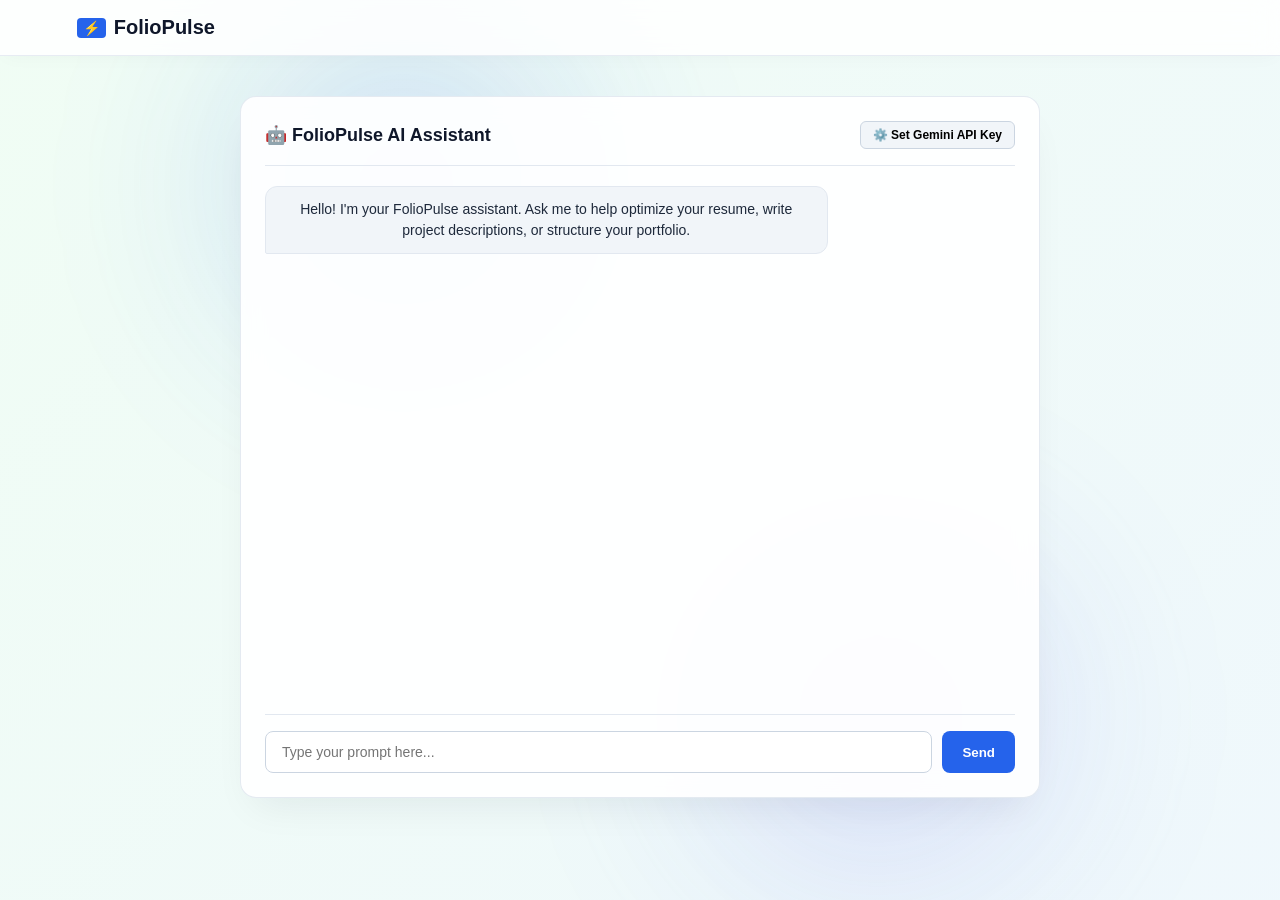
==== chat.html @ 1e8d48c7 "Add chat interface for AI assistant" ====
<!DOCTYPE html>
<html lang="en">
<head>
    <meta charset="UTF-8">
    <meta name="viewport" content="width=device-width, initial-scale=1.0">
    <title>AI Chat Assistant - FolioPulse</title>
    <link rel="stylesheet" href="style.css">
    <style>
        .chat-wrapper {
            background: rgba(255, 255, 255, 0.92);
            border: 1px solid rgba(226, 232, 240, 0.9);
            border-radius: 16px;
            padding: 24px;
            max-width: 800px;
            height: 78vh;
            margin: 0 auto;
            display: flex;
            flex-direction: column;
            backdrop-filter: blur(12px);
            box-shadow: 0 20px 40px -15px rgba(15, 23, 42, 0.08);
        }

        .chat-header {
            display: flex;
            align-items: center;
            justify-content: space-between;
            padding-bottom: 16px;
            border-bottom: 1px solid #e2e8f0;
        }

        .chat-header h2 {
            font-size: 18px;
            color: #0f172a;
            display: flex;
            align-items: center;
            gap: 8px;
        }

        .api-key-btn {
            font-size: 12px;
            padding: 6px 12px;
            background: #f1f5f9;
            border: 1px solid #cbd5e1;
            border-radius: 6px;
            cursor: pointer;
            font-weight: 600;
        }

        .chat-messages {
            flex: 1;
            overflow-y: auto;
            padding: 20px 0;
            display: flex;
            flex-direction: column;
            gap: 14px;
        }

        .message {
            max-width: 75%;
            padding: 12px 16px;
            border-radius: 12px;
            font-size: 14px;
            line-height: 1.5;
            word-wrap: break-word;
            white-space: pre-wrap;
        }

        .message.user {
            align-self: flex-end;
            background-color: #2563eb;
            color: #ffffff;
            border-bottom-right-radius: 2px;
        }

        .message.assistant {
            align-self: flex-start;
            background-color: #f1f5f9;
            color: #1e293b;
            border-bottom-left-radius: 2px;
            border: 1px solid #e2e8f0;
        }

        .chat-input-area {
            display: flex;
            gap: 10px;
            padding-top: 16px;
            border-top: 1px solid #e2e8f0;
        }

        .chat-input-area input {
            flex: 1;
            padding: 12px 16px;
            border: 1px solid #cbd5e1;
            border-radius: 8px;
            font-size: 14px;
            outline: none;
        }

        .chat-input-area input:focus {
            border-color: #2563eb;
        }

        .chat-input-area button {
            padding: 12px 20px;
            background: #2563eb;
            color: white;
            border: none;
            border-radius: 8px;
            font-weight: 600;
            cursor: pointer;
        }

        .chat-input-area button:disabled {
            background: #94a3b8;
            cursor: not-allowed;
        }
    </style>
</head>
<body>

    <div class="overlay"></div>

    <header class="navbar">
        <a href="index.html" class="logo">
            <span class="logo-badge">⚡</span> FolioPulse
        </a>

        <div class="nav-right">
            <div class="dropdown" id="user-dropdown">
                <button class="dropdown-btn" type="button" onclick="toggleDropdown(event)">
                    <div class="avatar" id="nav-user-avatar">AM</div>
                    <span id="nav-user-name">Profile</span>
                    <span class="chevron">▼</span>
                </button>
                <div class="dropdown-menu">
                    <a href="profile.html" class="dropdown-item">👤 Profile Settings</a>
                    <a href="portfolio.html" class="dropdown-item">📁 My Portfolios</a>
                    <a href="chat.html" class="dropdown-item">🤖 AI Chat Box</a>
                    <div class="dropdown-divider"></div>
                    <a href="index.html" class="dropdown-item logout-link" onclick="handleLogout(event)">🚪 Sign Out</a>
                </div>
            </div>
        </div>
    </header>

    <main class="container">
        <div class="chat-wrapper">
            <div class="chat-header">
                <h2>🤖 FolioPulse AI Assistant</h2>
                <button class="api-key-btn" onclick="promptApiKey()">⚙️ Set Gemini API Key</button>
            </div>

            <div class="chat-messages" id="chat-messages">
                <div class="message assistant">Hello! I'm your FolioPulse assistant. Ask me to help optimize your resume, write project descriptions, or structure your portfolio.</div>
            </div>

            <form class="chat-input-area" onsubmit="sendMessage(event)">
                <input type="text" id="user-input" placeholder="Type your prompt here..." autocomplete="off">
                <button type="submit" id="send-btn">Send</button>
            </form>
        </div>
    </main>

    <script>
        const chatMessages = document.getElementById("chat-messages");
        const userInput = document.getElementById("user-input");
        const sendBtn = document.getElementById("send-btn");

        // Sync dropdown & navbar on page load
        window.addEventListener("DOMContentLoaded", () => {
            syncNavbarProfile();
            if (!localStorage.getItem("geminiApiKey")) {
                setTimeout(promptApiKey, 500);
            }
        });

        function toggleDropdown(event) {
            event.stopPropagation();
            document.getElementById("user-dropdown").classList.toggle("open");
        }

        document.addEventListener('click', (e) => {
            const dropdown = document.getElementById("user-dropdown");
            if (dropdown && !dropdown.contains(e.target)) {
                dropdown.classList.remove("open");
            }
        });

        function syncNavbarProfile() {
            const savedProfile = JSON.parse(localStorage.getItem("userProfile"));
            const navAvatar = document.getElementById("nav-user-avatar");
            const navName = document.getElementById("nav-user-name");

            if (savedProfile) {
                if (navName && savedProfile.firstName) navName.textContent = savedProfile.firstName;
                if (navAvatar) {
                    if (savedProfile.avatar) {
                        navAvatar.style.backgroundImage = `url('${savedProfile.avatar}')`;
                        navAvatar.style.backgroundSize = "cover";
                        navAvatar.textContent = "";
                    } else {
                        const initials = ((savedProfile.firstName?.[0] || '') + (savedProfile.lastName?.[0] || '')).toUpperCase() || '👤';
                        navAvatar.textContent = initials;
                    }
                }
            }
        }

        function promptApiKey() {
            const currentKey = localStorage.getItem("geminiApiKey") || "";
            const key = prompt("Enter your Google Gemini API Key:", currentKey);
            if (key !== null && key.trim() !== "") {
                localStorage.setItem("geminiApiKey", key.trim());
                alert("Gemini API key saved to localStorage!");
            }
        }

        function appendMessage(text, role) {
            const msg = document.createElement("div");
            msg.className = `message ${role}`;
            msg.textContent = text;
            chatMessages.appendChild(msg);
            chatMessages.scrollTop = chatMessages.scrollHeight;
            return msg;
        }

        // Handle sending messages & calling Gemini API
        async function sendMessage(event) {
            event.preventDefault();
            const text = userInput.value.trim();
            const apiKey = localStorage.getItem("geminiApiKey");

            if (!text) return;

            if (!apiKey) {
                alert("Please add your Gemini API Key first.");
                promptApiKey();
                return;
            }

            appendMessage(text, "user");
            userInput.value = "";
            sendBtn.disabled = true;

            const loadingMsg = appendMessage("Thinking...", "assistant");

            try {
                // Include user profile context if available
                const savedProfile = localStorage.getItem("userProfile") || "{}";
                const systemPrompt = `You are an AI assistant for the FolioPulse portfolio builder. The current user profile data is: ${savedProfile}. Help the user refine their resume, skills, and portfolio copy concisely.`;

                const response = await fetch(`https://generativelanguage.googleapis.com/v1beta/models/gemini-2.5-flash:generateContent?key=${apiKey}`, {
                    method: "POST",
                    headers: { "Content-Type": "application/json" },
                    body: JSON.stringify({
                        contents: [
                            { role: "user", parts: [{ text: `${systemPrompt}\n\nUser: ${text}` }] }
                        ]
                    })
                });

                const data = await response.json();

                if (data.candidates && data.candidates[0].content.parts[0].text) {
                    loadingMsg.textContent = data.candidates[0].content.parts[0].text;
                } else if (data.error) {
                    loadingMsg.textContent = `API Error: ${data.error.message}`;
                } else {
                    loadingMsg.textContent = "Unable to process the response. Please check your API key.";
                }
            } catch (err) {
                loadingMsg.textContent = "Network error: Unable to reach Gemini API.";
            } finally {
                sendBtn.disabled = false;
                chatMessages.scrollTop = chatMessages.scrollHeight;
            }
        }

        function handleLogout(event) {
            event.preventDefault();
            localStorage.removeItem("userProfile");
            window.location.href = "index.html";
        }
    </script>
</body>
</html>
---- style.css ----
* {
    margin: 0;
    padding: 0;
    box-sizing: border-box;
}

body {
    min-height: 100vh;
    font-family: 'Segoe UI', -apple-system, BlinkMacSystemFont, Roboto, Helvetica, Arial, sans-serif;
    color: #0f172a;
    display: flex;
    flex-direction: column;
    position: relative;
    overflow-x: hidden;
    background: linear-gradient(135deg, #f0fdf4, #eff6ff, #f8fafc, #e0e7ff);
    background-size: 400% 400%;
    animation: gradientShift 14s ease infinite;
}

/* Graphic Motion Background */
.overlay {
    position: fixed;
    top: 0;
    left: 0;
    width: 100%;
    height: 100%;
    pointer-events: none;
    z-index: 0;
    overflow: hidden;
}

.overlay::before,
.overlay::after {
    content: '';
    position: absolute;
    width: 550px;
    height: 550px;
    border-radius: 50%;
    filter: blur(80px);
    opacity: 0.6;
    animation: orbFloat 18s ease-in-out infinite alternate;
}

.overlay::before {
    background: radial-gradient(circle, rgba(37, 99, 235, 0.35) 0%, rgba(147, 197, 253, 0) 70%);
    top: -10%;
    left: 10%;
}

.overlay::after {
    background: radial-gradient(circle, rgba(99, 102, 241, 0.35) 0%, rgba(196, 181, 253, 0) 70%);
    bottom: -10%;
    right: 10%;
    animation-duration: 22s;
    animation-direction: alternate-reverse;
}

@keyframes gradientShift {
    0% { background-position: 0% 50%; }
    50% { background-position: 100% 50%; }
    100% { background-position: 0% 50%; }
}

@keyframes orbFloat {
    0% { transform: translate(0px, 0px) scale(1); }
    50% { transform: translate(80px, 60px) scale(1.15); }
    100% { transform: translate(-60px, 100px) scale(0.9); }
}

/* Navbar */
.navbar {
    position: relative;
    z-index: 50;
    display: flex;
    justify-content: space-between;
    align-items: center;
    padding: 16px 6%;
    background: rgba(255, 255, 255, 0.85);
    border-bottom: 1px solid rgba(226, 232, 240, 0.8);
    backdrop-filter: blur(12px);
    -webkit-backdrop-filter: blur(12px);
    box-shadow: 0 4px 20px -5px rgba(0, 0, 0, 0.04);
}

.logo {
    font-size: 20px;
    font-weight: 700;
    cursor: pointer;
    color: #0f172a;
    text-decoration: none;
    display: flex;
    align-items: center;
    gap: 8px;
}

.logo-badge {
    background: #2563eb;
    color: #ffffff;
    padding: 2px 6px;
    border-radius: 4px;
    font-size: 14px;
}

.nav-right {
    display: flex;
    align-items: center;
    gap: 12px;
}

.nav-guest {
    display: flex;
    align-items: center;
    gap: 8px;
}

.nav-link-btn {
    background: transparent;
    border: none;
    color: #475569;
    font-weight: 600;
    font-size: 14px;
    padding: 8px 14px;
    border-radius: 6px;
    cursor: pointer;
    transition: color 0.15s ease;
}

.nav-link-btn:hover {
    color: #0f172a;
}

.nav-cta-btn {
    background: #2563eb;
    color: #ffffff;
    border: none;
    font-weight: 600;
    font-size: 14px;
    padding: 8px 16px;
    border-radius: 6px;
    cursor: pointer;
    transition: background 0.15s ease;
}

.nav-cta-btn:hover {
    background: #1d4ed8;
}

/* User Dropdown */
.dropdown {
    position: relative;
    display: none;
}

.dropdown-btn {
    display: flex;
    align-items: center;
    gap: 8px;
    background: rgba(255, 255, 255, 0.9);
    border: 1px solid #cbd5e1;
    padding: 8px 14px;
    border-radius: 8px;
    font-size: 14px;
    font-weight: 600;
    color: #1e293b;
    cursor: pointer;
    transition: all 0.2s ease;
}

.dropdown-btn:hover { background: #f8fafc; border-color: #94a3b8; }

.dropdown-btn .avatar {
    width: 24px;
    height: 24px;
    border-radius: 50%;
    background: #e0e7ff;
    color: #4338ca;
    display: flex;
    align-items: center;
    justify-content: center;
    font-size: 12px;
}

.dropdown-btn .chevron {
    font-size: 10px;
    color: #64748b;
    transition: transform 0.2s ease;
}

.dropdown.open .chevron { transform: rotate(180deg); }

.dropdown-menu {
    position: absolute;
    right: 0;
    top: calc(100% + 8px);
    width: 220px;
    background: #ffffff;
    border: 1px solid #e2e8f0;
    border-radius: 10px;
    box-shadow: 0 10px 25px -5px rgba(0, 0, 0, 0.1);
    display: none;
    flex-direction: column;
    padding: 6px;
    z-index: 100;
}

.dropdown.open .dropdown-menu { display: flex; }

.dropdown-item {
    display: flex;
    align-items: center;
    gap: 10px;
    padding: 10px 12px;
    color: #334155;
    text-decoration: none;
    font-size: 14px;
    font-weight: 500;
    border-radius: 6px;
    transition: background 0.15s ease;
}

.dropdown-item:hover { background: #f1f5f9; color: #0f172a; }
.logout-link { color: #ef4444; }
.dropdown-divider { height: 1px; background: #f1f5f9; margin: 4px 0; }

/* Main Content Structure */
.container {
    position: relative;
    z-index: 1;
    text-align: center;
    width: 92%;
    max-width: 960px;
    margin: 0 auto;
    padding: 40px 0 60px;
}

/* Landing Section */
#landing-view {
    display: block;
}

.hero-badge {
    display: inline-flex;
    align-items: center;
    gap: 6px;
    background: rgba(238, 242, 255, 0.95);
    border: 1px solid #c7d2fe;
    color: #4338ca;
    padding: 6px 14px;
    border-radius: 999px;
    font-size: 13px;
    font-weight: 600;
    margin-bottom: 20px;
}

.hero-title {
    font-size: clamp(30px, 4.5vw, 44px);
    font-weight: 800;
    line-height: 1.2;
    margin-bottom: 16px;
    color: #0f172a;
    letter-spacing: -0.025em;
}

.hero-title span {
    color: #2563eb;
}

.hero-subtitle {
    font-size: clamp(15px, 2vw, 17px);
    color: #475569;
    line-height: 1.6;
    max-width: 650px;
    margin: 0 auto 28px;
}

.hero-cta-group {
    display: flex;
    justify-content: center;
    align-items: center;
    gap: 12px;
    flex-wrap: wrap;
    margin-bottom: 40px;
}

/* Standard Button Styles */
.btn-primary {
    background-color: #2563eb;
    color: #ffffff;
    padding: 12px 24px;
    border-radius: 8px;
    border: none;
    font-size: 15px;
    font-weight: 600;
    cursor: pointer;
    text-decoration: none;
    transition: background 0.2s ease, transform 0.15s ease;
    box-shadow: 0 4px 12px rgba(37, 99, 235, 0.25);
}

.btn-primary:hover {
    background-color: #1d4ed8;
    transform: translateY(-1px);
}

.btn-secondary {
    background-color: #ffffff;
    color: #1e293b;
    border: 1px solid #cbd5e1;
    padding: 12px 22px;
    border-radius: 8px;
    font-size: 15px;
    font-weight: 600;
    cursor: pointer;
    text-decoration: none;
    transition: background 0.2s ease;
}

.btn-secondary:hover {
    background-color: #f8fafc;
    border-color: #94a3b8;
}

.btn-outline {
    background: transparent;
    color: #475569;
    border: 1px solid transparent;
    padding: 12px 18px;
    border-radius: 8px;
    font-size: 15px;
    font-weight: 600;
    cursor: pointer;
    transition: all 0.2s ease;
}

.btn-outline:hover {
    color: #0f172a;
    background: rgba(255, 255, 255, 0.6);
}

/* Terminal / Showcase Card */
.showcase-card {
    background: #0f172a;
    border: 1px solid #1e293b;
    border-radius: 12px;
    overflow: hidden;
    text-align: left;
    max-width: 680px;
    margin: 0 auto 48px;
    box-shadow: 0 20px 40px -10px rgba(15, 23, 42, 0.25);
}

.showcase-header {
    background: #1e293b;
    padding: 10px 16px;
    display: flex;
    align-items: center;
    gap: 12px;
}

.window-dots {
    display: flex;
    gap: 6px;
}

.dot {
    width: 10px;
    height: 10px;
    border-radius: 50%;
}

.dot.red { background: #ef4444; }
.dot.yellow { background: #f59e0b; }
.dot.green { background: #10b981; }

.showcase-title {
    font-size: 12px;
    color: #94a3b8;
    font-family: monospace;
}

.showcase-body {
    padding: 20px 24px;
    font-family: ui-monospace, SFMono-Regular, Menlo, Monaco, Consolas, monospace;
    font-size: 13px;
    line-height: 1.8;
}

.code-line { margin-bottom: 4px; }
.code-comment { color: #64748b; }
.code-keyword { color: #f43f5e; font-weight: 600; }
.code-func { color: #60a5fa; }
.code-str { color: #34d399; }
.code-tag {
    display: inline-block;
    background: rgba(16, 185, 129, 0.15);
    color: #34d399;
    padding: 0 6px;
    border-radius: 4px;
    font-size: 11px;
}

/* Features Grid */
.features-grid {
    display: grid;
    grid-template-columns: repeat(auto-fit, minmax(210px, 1fr));
    gap: 16px;
    text-align: left;
}

.feature-card {
    background: rgba(255, 255, 255, 0.85);
    border: 1px solid rgba(226, 232, 240, 0.9);
    border-radius: 12px;
    padding: 20px;
    box-shadow: 0 4px 10px rgba(0, 0, 0, 0.03);
    backdrop-filter: blur(8px);
    transition: transform 0.2s ease, border-color 0.2s ease;
}

.feature-card:hover {
    transform: translateY(-2px);
    border-color: #2563eb;
}

.feature-icon {
    font-size: 22px;
    display: inline-block;
    margin-bottom: 10px;
}

.feature-card h3 {
    font-size: 15px;
    font-weight: 700;
    color: #0f172a;
    margin-bottom: 6px;
}

.feature-card p {
    font-size: 13px;
    color: #64748b;
    line-height: 1.5;
}

/* Auth Modal Form Box */
.form-box {
    display: none;
    width: 100%;
    max-width: 380px;
    margin: 30px auto;
    padding: 30px;
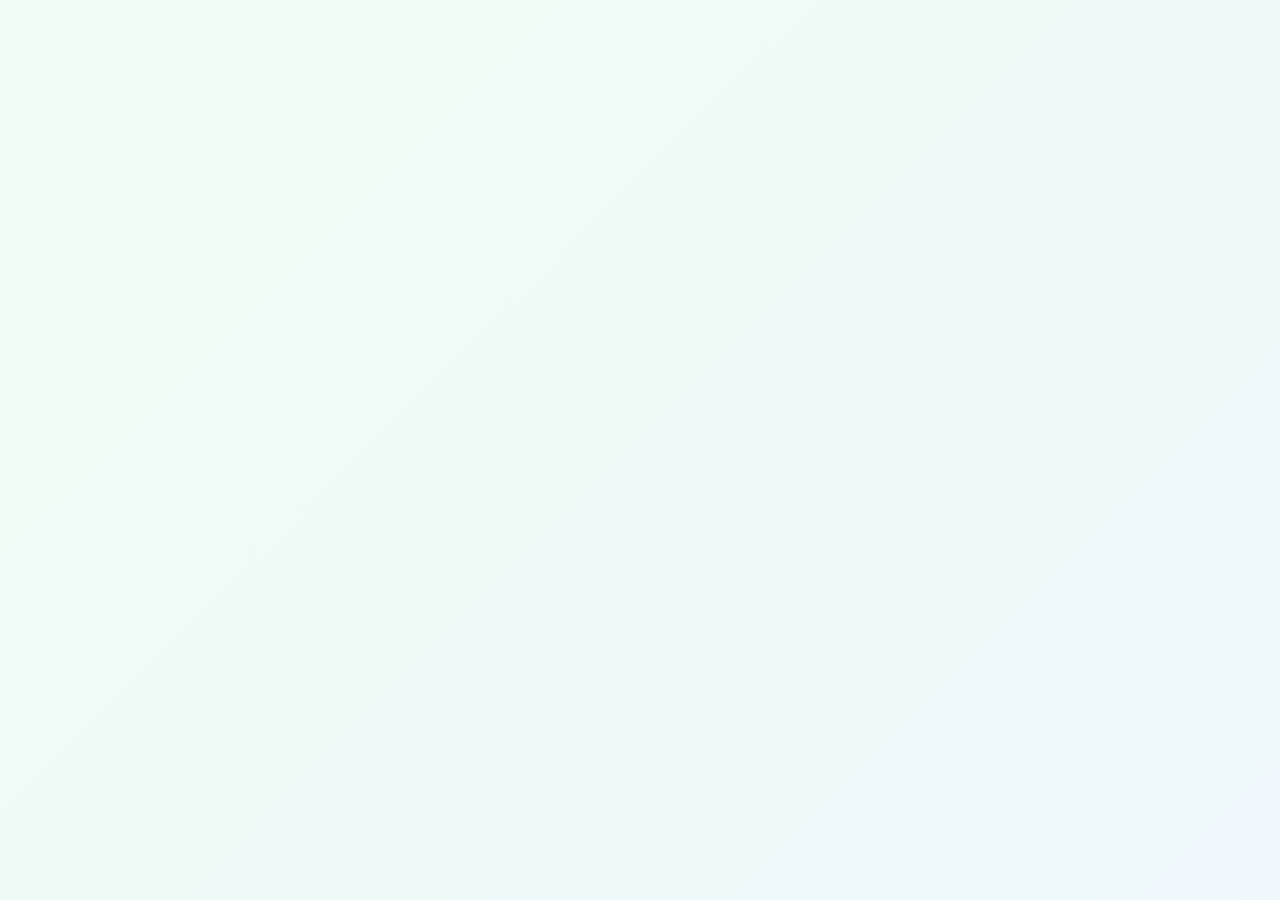
==== commit dea7c73a: "Refactor chat.html by removing unused styles and elements Removed unnecessary styles and HTML elemen" ====
--- a/chat.html
+++ b/chat.html
@@ -22,265 +22,4 @@
 
         .chat-header {
             display: flex;
-            align-items: center;
-            justify-content: space-between;
-            padding-bottom: 16px;
-            border-bottom: 1px solid #e2e8f0;
-        }
-
-        .chat-header h2 {
-            font-size: 18px;
-            color: #0f172a;
-            display: flex;
-            align-items: center;
-            gap: 8px;
-        }
-
-        .api-key-btn {
-            font-size: 12px;
-            padding: 6px 12px;
-            background: #f1f5f9;
-            border: 1px solid #cbd5e1;
-            border-radius: 6px;
-            cursor: pointer;
-            font-weight: 600;
-        }
-
-        .chat-messages {
-            flex: 1;
-            overflow-y: auto;
-            padding: 20px 0;
-            display: flex;
-            flex-direction: column;
-            gap: 14px;
-        }
-
-        .message {
-            max-width: 75%;
-            padding: 12px 16px;
-            border-radius: 12px;
-            font-size: 14px;
-            line-height: 1.5;
-            word-wrap: break-word;
-            white-space: pre-wrap;
-        }
-
-        .message.user {
-            align-self: flex-end;
-            background-color: #2563eb;
-            color: #ffffff;
-            border-bottom-right-radius: 2px;
-        }
-
-        .message.assistant {
-            align-self: flex-start;
-            background-color: #f1f5f9;
-            color: #1e293b;
-            border-bottom-left-radius: 2px;
-            border: 1px solid #e2e8f0;
-        }
-
-        .chat-input-area {
-            display: flex;
-            gap: 10px;
-            padding-top: 16px;
-            border-top: 1px solid #e2e8f0;
-        }
-
-        .chat-input-area input {
-            flex: 1;
-            padding: 12px 16px;
-            border: 1px solid #cbd5e1;
-            border-radius: 8px;
-            font-size: 14px;
-            outline: none;
-        }
-
-        .chat-input-area input:focus {
-            border-color: #2563eb;
-        }
-
-        .chat-input-area button {
-            padding: 12px 20px;
-            background: #2563eb;
-            color: white;
-            border: none;
-            border-radius: 8px;
-            font-weight: 600;
-            cursor: pointer;
-        }
-
-        .chat-input-area button:disabled {
-            background: #94a3b8;
-            cursor: not-allowed;
-        }
-    </style>
-</head>
-<body>
-
-    <div class="overlay"></div>
-
-    <header class="navbar">
-        <a href="index.html" class="logo">
-            <span class="logo-badge">⚡</span> FolioPulse
-        </a>
-
-        <div class="nav-right">
-            <div class="dropdown" id="user-dropdown">
-                <button class="dropdown-btn" type="button" onclick="toggleDropdown(event)">
-                    <div class="avatar" id="nav-user-avatar">AM</div>
-                    <span id="nav-user-name">Profile</span>
-                    <span class="chevron">▼</span>
-                </button>
-                <div class="dropdown-menu">
-                    <a href="profile.html" class="dropdown-item">👤 Profile Settings</a>
-                    <a href="portfolio.html" class="dropdown-item">📁 My Portfolios</a>
-                    <a href="chat.html" class="dropdown-item">🤖 AI Chat Box</a>
-                    <div class="dropdown-divider"></div>
-                    <a href="index.html" class="dropdown-item logout-link" onclick="handleLogout(event)">🚪 Sign Out</a>
-                </div>
-            </div>
-        </div>
-    </header>
-
-    <main class="container">
-        <div class="chat-wrapper">
-            <div class="chat-header">
-                <h2>🤖 FolioPulse AI Assistant</h2>
-                <button class="api-key-btn" onclick="promptApiKey()">⚙️ Set Gemini API Key</button>
-            </div>
-
-            <div class="chat-messages" id="chat-messages">
-                <div class="message assistant">Hello! I'm your FolioPulse assistant. Ask me to help optimize your resume, write project descriptions, or structure your portfolio.</div>
-            </div>
-
-            <form class="chat-input-area" onsubmit="sendMessage(event)">
-                <input type="text" id="user-input" placeholder="Type your prompt here..." autocomplete="off">
-                <button type="submit" id="send-btn">Send</button>
-            </form>
-        </div>
-    </main>
-
-    <script>
-        const chatMessages = document.getElementById("chat-messages");
-        const userInput = document.getElementById("user-input");
-        const sendBtn = document.getElementById("send-btn");
-
-        // Sync dropdown & navbar on page load
-        window.addEventListener("DOMContentLoaded", () => {
-            syncNavbarProfile();
-            if (!localStorage.getItem("geminiApiKey")) {
-                setTimeout(promptApiKey, 500);
-            }
-        });
-
-        function toggleDropdown(event) {
-            event.stopPropagation();
-            document.getElementById("user-dropdown").classList.toggle("open");
-        }
-
-        document.addEventListener('click', (e) => {
-            const dropdown = document.getElementById("user-dropdown");
-            if (dropdown && !dropdown.contains(e.target)) {
-                dropdown.classList.remove("open");
-            }
-        });
-
-        function syncNavbarProfile() {
-            const savedProfile = JSON.parse(localStorage.getItem("userProfile"));
-            const navAvatar = document.getElementById("nav-user-avatar");
-            const navName = document.getElementById("nav-user-name");
-
-            if (savedProfile) {
-                if (navName && savedProfile.firstName) navName.textContent = savedProfile.firstName;
-                if (navAvatar) {
-                    if (savedProfile.avatar) {
-                        navAvatar.style.backgroundImage = `url('${savedProfile.avatar}')`;
-                        navAvatar.style.backgroundSize = "cover";
-                        navAvatar.textContent = "";
-                    } else {
-                        const initials = ((savedProfile.firstName?.[0] || '') + (savedProfile.lastName?.[0] || '')).toUpperCase() || '👤';
-                        navAvatar.textContent = initials;
-                    }
-                }
-            }
-        }
-
-        function promptApiKey() {
-            const currentKey = localStorage.getItem("geminiApiKey") || "";
-            const key = prompt("Enter your Google Gemini API Key:", currentKey);
-            if (key !== null && key.trim() !== "") {
-                localStorage.setItem("geminiApiKey", key.trim());
-                alert("Gemini API key saved to localStorage!");
-            }
-        }
-
-        function appendMessage(text, role) {
-            const msg = document.createElement("div");
-            msg.className = `message ${role}`;
-            msg.textContent = text;
-            chatMessages.appendChild(msg);
-            chatMessages.scrollTop = chatMessages.scrollHeight;
-            return msg;
-        }
-
-        // Handle sending messages & calling Gemini API
-        async function sendMessage(event) {
-            event.preventDefault();
-            const text = userInput.value.trim();
-            const apiKey = localStorage.getItem("geminiApiKey");
-
-            if (!text) return;
-
-            if (!apiKey) {
-                alert("Please add your Gemini API Key first.");
-                promptApiKey();
-                return;
-            }
-
-            appendMessage(text, "user");
-            userInput.value = "";
-            sendBtn.disabled = true;
-
-            const loadingMsg = appendMessage("Thinking...", "assistant");
-
-            try {
-                // Include user profile context if available
-                const savedProfile = localStorage.getItem("userProfile") || "{}";
-                const systemPrompt = `You are an AI assistant for the FolioPulse portfolio builder. The current user profile data is: ${savedProfile}. Help the user refine their resume, skills, and portfolio copy concisely.`;
-
-                const response = await fetch(`https://generativelanguage.googleapis.com/v1beta/models/gemini-2.5-flash:generateContent?key=${apiKey}`, {
-                    method: "POST",
-                    headers: { "Content-Type": "application/json" },
-                    body: JSON.stringify({
-                        contents: [
-                            { role: "user", parts: [{ text: `${systemPrompt}\n\nUser: ${text}` }] }
-                        ]
-                    })
-                });
-
-                const data = await response.json();
-
-                if (data.candidates && data.candidates[0].content.parts[0].text) {
-                    loadingMsg.textContent = data.candidates[0].content.parts[0].text;
-                } else if (data.error) {
-                    loadingMsg.textContent = `API Error: ${data.error.message}`;
-                } else {
-                    loadingMsg.textContent = "Unable to process the response. Please check your API key.";
-                }
-            } catch (err) {
-                loadingMsg.textContent = "Network error: Unable to reach Gemini API.";
-            } finally {
-                sendBtn.disabled = false;
-                chatMessages.scrollTop = chatMessages.scrollHeight;
-            }
-        }
-
-        function handleLogout(event) {
-            event.preventDefault();
-            localStorage.removeItem("userProfile");
-            window.location.href = "index.html";
-        }
-    </script>
-</body>
-</html>
+            align-items:
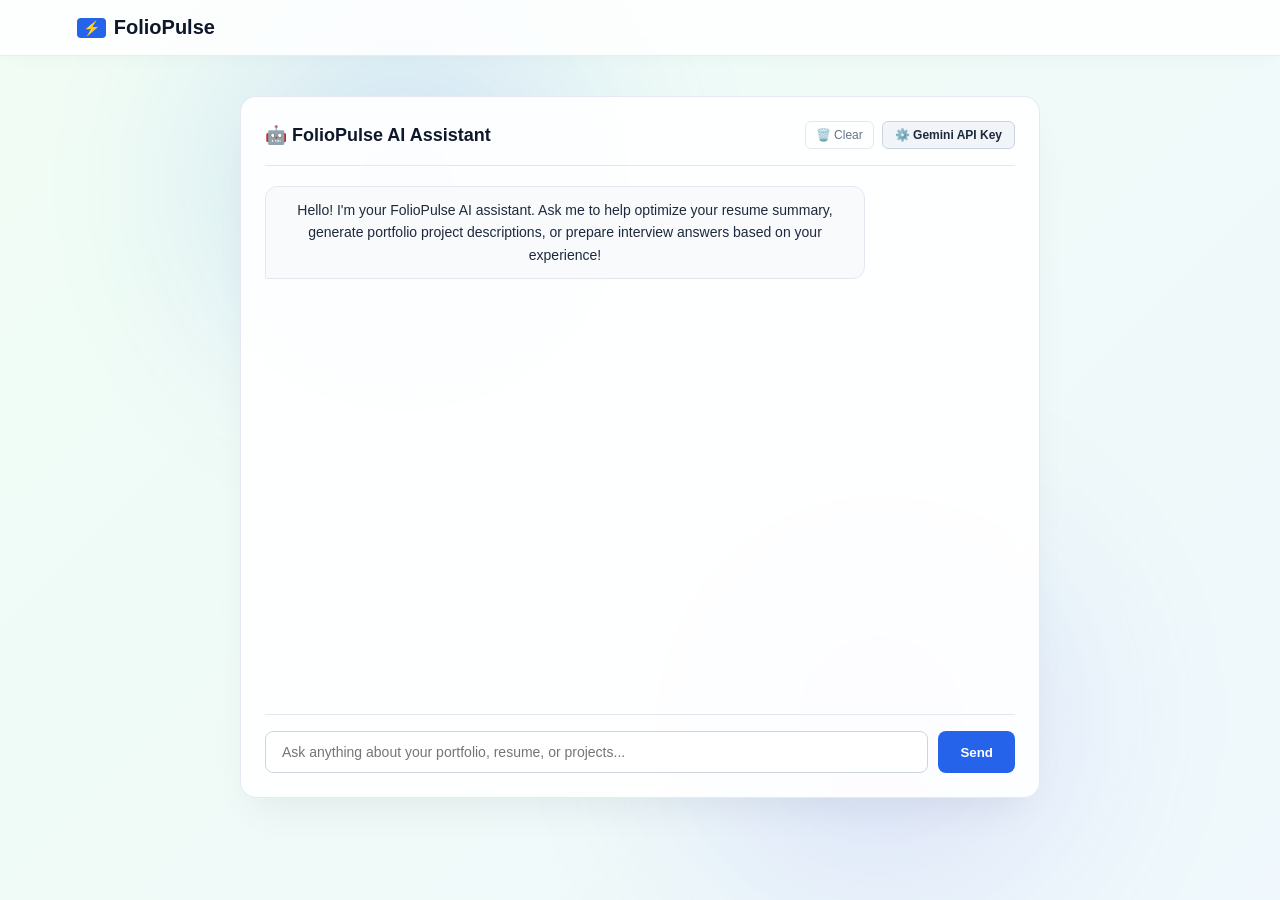
==== commit dd6b7f52: "Fix alignment in chat header styles" ====
--- a/chat.html
+++ b/chat.html
@@ -22,4 +22,475 @@
 
         .chat-header {
             display: flex;
-            align-items:
+            align-items: center;
+            justify-content: space-between;
+            padding-bottom: 16px;
+            border-bottom: 1px solid #e2e8f0;
+        }
+
+        .chat-header h2 {
+            font-size: 18px;
+            color: #0f172a;
+            display: flex;
+            align-items: center;
+            gap: 8px;
+            margin: 0;
+        }
+
+        .chat-header-actions {
+            display: flex;
+            gap: 8px;
+            align-items: center;
+        }
+
+        .api-key-btn {
+            font-size: 12px;
+            padding: 6px 12px;
+            background: #f1f5f9;
+            border: 1px solid #cbd5e1;
+            border-radius: 6px;
+            cursor: pointer;
+            font-weight: 600;
+            transition: all 0.2s ease;
+            color: #1e293b;
+        }
+
+        .api-key-btn:hover {
+            background: #e2e8f0;
+        }
+
+        .clear-chat-btn {
+            font-size: 12px;
+            padding: 6px 10px;
+            background: transparent;
+            border: 1px solid #e2e8f0;
+            border-radius: 6px;
+            cursor: pointer;
+            color: #64748b;
+            transition: all 0.2s ease;
+        }
+
+        .clear-chat-btn:hover {
+            background: #fee2e2;
+            color: #dc2626;
+            border-color: #fca5a5;
+        }
+
+        .chat-messages {
+            flex: 1;
+            overflow-y: auto;
+            padding: 20px 0;
+            display: flex;
+            flex-direction: column;
+            gap: 14px;
+        }
+
+        .message {
+            max-width: 80%;
+            padding: 12px 16px;
+            border-radius: 12px;
+            font-size: 14px;
+            line-height: 1.6;
+            word-wrap: break-word;
+        }
+
+        .message.user {
+            align-self: flex-end;
+            background-color: #2563eb;
+            color: #ffffff;
+            border-bottom-right-radius: 2px;
+            white-space: pre-wrap;
+        }
+
+        .message.assistant {
+            align-self: flex-start;
+            background-color: #f8fafc;
+            color: #1e293b;
+            border-bottom-left-radius: 2px;
+            border: 1px solid #e2e8f0;
+        }
+
+        .message.assistant p {
+            margin: 0 0 8px 0;
+        }
+
+        .message.assistant p:last-child {
+            margin-bottom: 0;
+        }
+
+        .message.assistant ul, .message.assistant ol {
+            margin: 4px 0 8px 20px;
+            padding: 0;
+        }
+
+        .message.assistant li {
+            margin-bottom: 4px;
+        }
+
+        .message.assistant strong {
+            color: #0f172a;
+        }
+
+        .message.assistant code {
+            background: #e2e8f0;
+            padding: 2px 6px;
+            border-radius: 4px;
+            font-family: monospace;
+            font-size: 13px;
+        }
+
+        .message.assistant pre {
+            background: #1e293b;
+            color: #f8fafc;
+            padding: 10px;
+            border-radius: 6px;
+            overflow-x: auto;
+            margin: 8px 0;
+        }
+
+        .message.assistant pre code {
+            background: transparent;
+            color: inherit;
+            padding: 0;
+        }
+
+        .message.error {
+            background-color: #fef2f2;
+            color: #b91c1c;
+            border-color: #fecaca;
+        }
+
+        .message.loading {
+            font-style: italic;
+            color: #64748b;
+        }
+
+        .chat-input-area {
+            display: flex;
+            gap: 10px;
+            padding-top: 16px;
+            border-top: 1px solid #e2e8f0;
+        }
+
+        .chat-input-area input {
+            flex: 1;
+            padding: 12px 16px;
+            border: 1px solid #cbd5e1;
+            border-radius: 8px;
+            font-size: 14px;
+            outline: none;
+            transition: border-color 0.2s;
+        }
+
+        .chat-input-area input:focus {
+            border-color: #2563eb;
+        }
+
+        .chat-input-area button {
+            padding: 12px 22px;
+            background: #2563eb;
+            color: white;
+            border: none;
+            border-radius: 8px;
+            font-weight: 600;
+            cursor: pointer;
+            transition: background-color 0.2s;
+        }
+
+        .chat-input-area button:hover:not(:disabled) {
+            background: #1d4ed8;
+        }
+
+        .chat-input-area button:disabled {
+            background: #94a3b8;
+            cursor: not-allowed;
+        }
+    </style>
+</head>
+<body>
+
+    <div class="overlay"></div>
+
+    <!-- NAVBAR -->
+    <header class="navbar">
+        <a href="index.html" class="logo">
+            <span class="logo-badge">⚡</span> FolioPulse
+        </a>
+
+        <div class="nav-right">
+            <div class="dropdown" id="user-dropdown">
+                <button class="dropdown-btn" type="button" onclick="toggleDropdown(event)">
+                    <div class="avatar" id="nav-user-avatar">👤</div>
+                    <span id="nav-user-name">Menu</span>
+                    <span class="chevron">▼</span>
+                </button>
+                <div class="dropdown-menu">
+                    <a href="profile.html" class="dropdown-item">👤 Profile Settings</a>
+                    <a href="portfolio.html" class="dropdown-item">📁 My Portfolios</a>
+                    <a href="chat.html" class="dropdown-item">🤖 AI Chat Box</a>
+                    <div class="dropdown-divider"></div>
+                    <a href="index.html" class="dropdown-item logout-link" onclick="handleLogout(event)">🚪 Sign Out</a>
+                </div>
+            </div>
+        </div>
+    </header>
+
+    <!-- MAIN CHAT CONTAINER -->
+    <main class="container">
+        <div class="chat-wrapper">
+            <div class="chat-header">
+                <h2>🤖 FolioPulse AI Assistant</h2>
+                <div class="chat-header-actions">
+                    <button class="clear-chat-btn" onclick="clearChat()" title="Clear Chat History">🗑️ Clear</button>
+                    <button class="api-key-btn" onclick="promptApiKey()">⚙️ Gemini API Key</button>
+                </div>
+            </div>
+
+            <div class="chat-messages" id="chat-messages">
+                <div class="message assistant">
+                    Hello! I'm your FolioPulse AI assistant. Ask me to help optimize your resume summary, generate portfolio project descriptions, or prepare interview answers based on your experience!
+                </div>
+            </div>
+
+            <form class="chat-input-area" onsubmit="sendMessage(event)">
+                <input type="text" id="user-input" placeholder="Ask anything about your portfolio, resume, or projects..." autocomplete="off">
+                <button type="submit" id="send-btn">Send</button>
+            </form>
+        </div>
+    </main>
+
+    <script>
+        const chatMessages = document.getElementById("chat-messages");
+        const userInput = document.getElementById("user-input");
+        const sendBtn = document.getElementById("send-btn");
+
+        // Keep multi-turn conversation context
+        let conversationHistory = [];
+
+        window.addEventListener("DOMContentLoaded", () => {
+            syncNavbarProfile();
+            const key = localStorage.getItem("geminiApiKey");
+            if (!key) {
+                setTimeout(promptApiKey, 600);
+            }
+        });
+
+        function toggleDropdown(event) {
+            event.stopPropagation();
+            document.getElementById("user-dropdown").classList.toggle("open");
+        }
+
+        document.addEventListener('click', (e) => {
+            const dropdown = document.getElementById("user-dropdown");
+            if (dropdown && !dropdown.contains(e.target)) {
+                dropdown.classList.remove("open");
+            }
+        });
+
+        function syncNavbarProfile() {
+            let savedProfile = null;
+            try {
+                savedProfile = JSON.parse(localStorage.getItem("userProfile"));
+            } catch (e) {
+                savedProfile = null;
+            }
+
+            const navAvatar = document.getElementById("nav-user-avatar");
+            const navName = document.getElementById("nav-user-name");
+
+            if (savedProfile) {
+                if (navName && savedProfile.firstName) {
+                    navName.textContent = savedProfile.firstName;
+                }
+                if (navAvatar) {
+                    if (savedProfile.avatar) {
+                        navAvatar.style.backgroundImage = `url('${savedProfile.avatar}')`;
+                        navAvatar.style.backgroundSize = "cover";
+                        navAvatar.textContent = "";
+                    } else {
+                        const initials = ((savedProfile.firstName?.[0] || '') + (savedProfile.lastName?.[0] || '')).toUpperCase() || '👤';
+                        navAvatar.textContent = initials;
+                    }
+                }
+            }
+        }
+
+        function promptApiKey() {
+            const currentKey = localStorage.getItem("geminiApiKey") || "";
+            const key = prompt("Enter your Google Gemini API Key (get one free at aistudio.google.com):", currentKey);
+            if (key !== null) {
+                if (key.trim() !== "") {
+                    localStorage.setItem("geminiApiKey", key.trim());
+                    alert("✓ Gemini API key saved successfully!");
+                } else {
+                    localStorage.removeItem("geminiApiKey");
+                }
+            }
+        }
+
+        function clearChat() {
+            if (confirm("Are you sure you want to clear this conversation?")) {
+                conversationHistory = [];
+                chatMessages.innerHTML = `
+                    <div class="message assistant">
+                        Conversation cleared. How can I help you with your portfolio today?
+                    </div>
+                `;
+            }
+        }
+
+        // Lightweight Markdown to HTML Formatter
+        function formatMarkdown(text) {
+            if (!text) return "";
+            
+            let html = text
+                // Escape raw HTML tags
+                .replace(/&/g, "&amp;")
+                .replace(/</g, "&lt;")
+                .replace(/>/g, "&gt;")
+                // Code blocks (```code```)
+                .replace(/```([\s\S]*?)```/g, '<pre><code>$1</code></pre>')
+                // Inline code (`code`)
+                .replace(/`([^`]+)`/g, '<code>$1</code>')
+                // Bold (**text**)
+                .replace(/\*\*([^*]+)\*\*/g, '<strong>$1</strong>')
+                // Italic (*text*)
+                .replace(/\*([^*]+)\*/g, '<em>$1</em>')
+                // Bullet points
+                .replace(/^\s*[-*]\s+(.*)$/gm, '<li>$1</li>')
+                // Line breaks / paragraphs
+                .replace(/\n\n+/g, '</p><p>')
+                .replace(/\n/g, '<br>');
+
+            // Wrap loose list items in <ul>
+            html = html.replace(/(<li>.*<\/li>)/gs, '<ul>$1</ul>');
+            return `<p>${html}</p>`;
+        }
+
+        function appendMessage(content, role, isHTML = false) {
+            const msg = document.createElement("div");
+            msg.className = `message ${role}`;
+            if (isHTML) {
+                msg.innerHTML = content;
+            } else {
+                msg.textContent = content;
+            }
+            chatMessages.appendChild(msg);
+            chatMessages.scrollTop = chatMessages.scrollHeight;
+            return msg;
+        }
+
+        async function sendMessage(event) {
+            event.preventDefault();
+            const text = userInput.value.trim();
+            const apiKey = localStorage.getItem("geminiApiKey");
+
+            if (!text) return;
+
+            if (!apiKey) {
+                alert("Please set your Gemini API Key to use the chat assistant.");
+                promptApiKey();
+                return;
+            }
+
+            // Append user message
+            appendMessage(text, "user");
+            userInput.value = "";
+            sendBtn.disabled = true;
+
+            // Loading state
+            const loadingMsg = appendMessage("Thinking...", "assistant loading");
+
+            try {
+                // Fetch saved profile & portfolio data for rich context
+                let userProfile = {};
+                let portfolioData = {};
+                try {
+                    userProfile = JSON.parse(localStorage.getItem("userProfile") || "{}");
+                    portfolioData = JSON.parse(localStorage.getItem("portfolioData") || "{}");
+                } catch(e) {}
+
+                const contextInfo = JSON.stringify({
+                    profile: userProfile,
+                    resume_portfolio: portfolioData
+                });
+
+                const systemInstruction = `You are FolioPulse AI, an expert career advisor and portfolio builder assistant.
+User Background & Portfolio Data: ${contextInfo}.
+Provide professional, concise, actionable advice for portfolio improvement, tech skills, resume phrasing, and interview prep.`;
+
+                // Add to multi-turn conversation
+                conversationHistory.push({
+                    role: "user",
+                    parts: [{ text: text }]
+                });
+
+                // Limit conversation history to last 10 messages to preserve token quota
+                const recentHistory = conversationHistory.slice(-10);
+
+                // Call Gemini API (gemini-1.5-flash)
+                const endpoint = `https://generativelanguage.googleapis.com/v1beta/models/gemini-1.5-flash:generateContent?key=${apiKey}`;
+
+                const response = await fetch(endpoint, {
+                    method: "POST",
+                    headers: {
+                        "Content-Type": "application/json"
+                    },
+                    body: JSON.stringify({
+                        systemInstruction: {
+                            parts: [{ text: systemInstruction }]
+                        },
+                        contents: recentHistory,
+                        generationConfig: {
+                            temperature: 0.7,
+                            maxOutputTokens: 800
+                        }
+                    })
+                });
+
+                const data = await response.json();
+
+                if (!response.ok) {
+                    const errorDetails = data.error?.message || `HTTP ${response.status} ${response.statusText}`;
+                    throw new Error(errorDetails);
+                }
+
+                const candidate = data.candidates?.[0];
+                const replyText = candidate?.content?.parts?.[0]?.text;
+
+                if (replyText) {
+                    loadingMsg.className = "message assistant";
+                    loadingMsg.innerHTML = formatMarkdown(replyText);
+
+                    // Add assistant response to history
+                    conversationHistory.push({
+                        role: "model",
+                        parts: [{ text: replyText }]
+                    });
+                } else if (candidate?.finishReason && candidate.finishReason !== "STOP") {
+                    loadingMsg.className = "message assistant error";
+                    loadingMsg.textContent = `Response stopped: ${candidate.finishReason}`;
+                } else {
+                    throw new Error("Received an empty response from Gemini API.");
+                }
+            } catch (err) {
+                console.error("Chat Error:", err);
+                loadingMsg.className = "message assistant error";
+                loadingMsg.innerHTML = `<strong>⚠️ Error:</strong> ${err.message}<br><small style="margin-top:4px;display:block;">Check your Gemini API Key or network connection.</small>`;
+            } finally {
+                sendBtn.disabled = false;
+                userInput.focus();
+                chatMessages.scrollTop = chatMessages.scrollHeight;
+            }
+        }
+
+        function handleLogout(event) {
+            event.preventDefault();
+            localStorage.removeItem("isLoggedIn");
+            localStorage.removeItem("userProfile");
+            localStorage.removeItem("portfolioData");
+            window.location.href = "index.html";
+        }
+    </script>
+</body>
+</html>
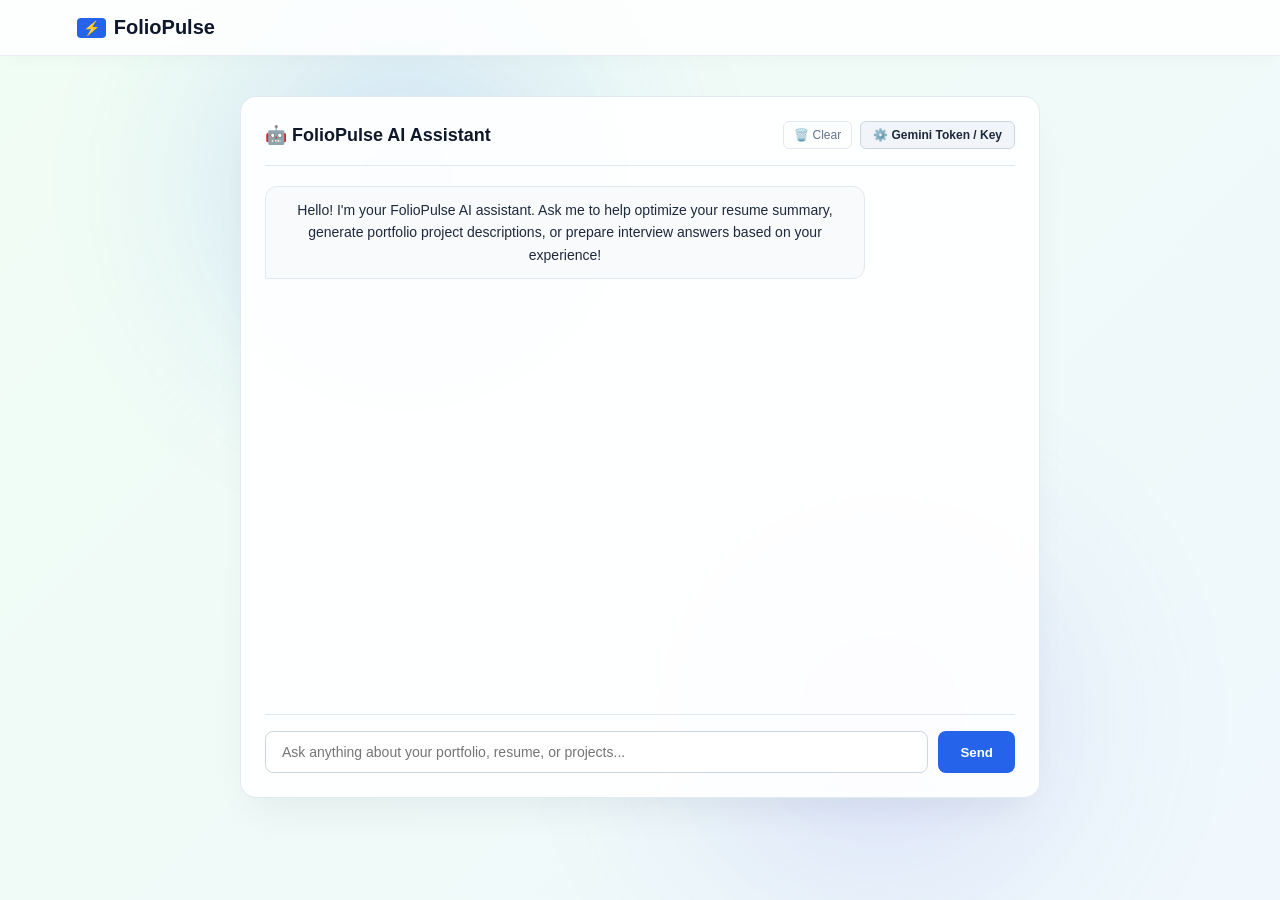
==== commit d0fdd515: "Update Gemini API Key references to Token/Key" ====
--- a/chat.html
+++ b/chat.html
@@ -242,7 +242,7 @@
                 <h2>🤖 FolioPulse AI Assistant</h2>
                 <div class="chat-header-actions">
                     <button class="clear-chat-btn" onclick="clearChat()" title="Clear Chat History">🗑️ Clear</button>
-                    <button class="api-key-btn" onclick="promptApiKey()">⚙️ Gemini API Key</button>
+                    <button class="api-key-btn" onclick="promptApiKey()">⚙️ Gemini Token / Key</button>
                 </div>
             </div>
 
@@ -264,7 +264,6 @@
         const userInput = document.getElementById("user-input");
         const sendBtn = document.getElementById("send-btn");
 
-        // Keep multi-turn conversation context
         let conversationHistory = [];
 
         window.addEventListener("DOMContentLoaded", () => {
@@ -315,13 +314,22 @@
             }
         }
 
+        function cleanToken(rawKey) {
+            if (!rawKey) return "";
+            return rawKey.trim().replace(/^["']|["']$/g, '');
+        }
+
         function promptApiKey() {
             const currentKey = localStorage.getItem("geminiApiKey") || "";
-            const key = prompt("Enter your Google Gemini API Key (get one free at aistudio.google.com):", currentKey);
+            const key = prompt(
+                "Enter your Google Gemini API Key or Token (supports AQ... and AIza...):",
+                currentKey
+            );
             if (key !== null) {
-                if (key.trim() !== "") {
-                    localStorage.setItem("geminiApiKey", key.trim());
-                    alert("✓ Gemini API key saved successfully!");
+                const cleaned = cleanToken(key);
+                if (cleaned !== "") {
+                    localStorage.setItem("geminiApiKey", cleaned);
+                    alert("✓ Token saved successfully!");
                 } else {
                     localStorage.removeItem("geminiApiKey");
                 }
@@ -339,30 +347,20 @@
             }
         }
 
-        // Lightweight Markdown to HTML Formatter
         function formatMarkdown(text) {
             if (!text) return "";
-            
             let html = text
-                // Escape raw HTML tags
                 .replace(/&/g, "&amp;")
                 .replace(/</g, "&lt;")
                 .replace(/>/g, "&gt;")
-                // Code blocks (```code```)
                 .replace(/```([\s\S]*?)```/g, '<pre><code>$1</code></pre>')
-                // Inline code (`code`)
                 .replace(/`([^`]+)`/g, '<code>$1</code>')
-                // Bold (**text**)
                 .replace(/\*\*([^*]+)\*\*/g, '<strong>$1</strong>')
-                // Italic (*text*)
                 .replace(/\*([^*]+)\*/g, '<em>$1</em>')
-                // Bullet points
                 .replace(/^\s*[-*]\s+(.*)$/gm, '<li>$1</li>')
-                // Line breaks / paragraphs
                 .replace(/\n\n+/g, '</p><p>')
                 .replace(/\n/g, '<br>');
 
-            // Wrap loose list items in <ul>
             html = html.replace(/(<li>.*<\/li>)/gs, '<ul>$1</ul>');
             return `<p>${html}</p>`;
         }
@@ -380,29 +378,106 @@
             return msg;
         }
 
+        // Smart header config for both AQ. Bearer tokens and AIza API keys
+        function buildAuthHeadersAndUrl(model, token) {
+            const clean = cleanToken(token);
+            const headers = { "Content-Type": "application/json" };
+            let url = `https://generativelanguage.googleapis.com/v1beta/models/${model}:generateContent`;
+
+            if (clean.startsWith("AQ.") || clean.startsWith("ya29.")) {
+                // OAuth 2.0 / Bearer token
+                headers["Authorization"] = `Bearer ${clean}`;
+            } else if (clean.startsWith("AIza")) {
+                // Standard Google API key
+                headers["x-goog-api-key"] = clean;
+                url += `?key=${clean}`;
+            } else {
+                // Fallback: send as Bearer and query param
+                headers["Authorization"] = `Bearer ${clean}`;
+                headers["x-goog-api-key"] = clean;
+                url += `?key=${clean}`;
+            }
+
+            return { url, headers };
+        }
+
+        async function executeGeminiRequest(token, contents) {
+            const models = [
+                "gemini-1.5-flash",
+                "gemini-2.0-flash",
+                "gemini-1.5-flash-latest",
+                "gemini-1.5-pro",
+                "gemini-pro"
+            ];
+
+            let lastError = null;
+
+            for (const model of models) {
+                try {
+                    const { url, headers } = buildAuthHeadersAndUrl(model, token);
+                    
+                    const response = await fetch(url, {
+                        method: "POST",
+                        headers: headers,
+                        body: JSON.stringify({
+                            contents: contents,
+                            generationConfig: {
+                                temperature: 0.7,
+                                maxOutputTokens: 1000
+                            }
+                        })
+                    });
+
+                    const data = await response.json();
+
+                    if (response.ok && data.candidates && data.candidates.length > 0) {
+                        return data;
+                    }
+
+                    if (data.error) {
+                        const errMsg = data.error.message || "";
+                        if (data.error.code === 404 || errMsg.includes("not found")) {
+                            lastError = new Error(errMsg);
+                            continue;
+                        } else {
+                            throw new Error(errMsg);
+                        }
+                    }
+                } catch (e) {
+                    lastError = e;
+                    if (e.message && !e.message.includes("not found")) {
+                        throw e;
+                    }
+                }
+            }
+
+            throw lastError || new Error("Unable to connect to Gemini. Please verify your token.");
+        }
+
         async function sendMessage(event) {
             event.preventDefault();
             const text = userInput.value.trim();
-            const apiKey = localStorage.getItem("geminiApiKey");
+            const rawToken = localStorage.getItem("geminiApiKey");
 
             if (!text) return;
 
-            if (!apiKey) {
-                alert("Please set your Gemini API Key to use the chat assistant.");
+            if (!rawToken) {
+                alert("Please add your Gemini API Key or Token first.");
                 promptApiKey();
                 return;
             }
+
+            const token = cleanToken(rawToken);
 
             // Append user message
             appendMessage(text, "user");
             userInput.value = "";
             sendBtn.disabled = true;
 
-            // Loading state
             const loadingMsg = appendMessage("Thinking...", "assistant loading");
 
             try {
-                // Fetch saved profile & portfolio data for rich context
+                // Fetch saved user data
                 let userProfile = {};
                 let portfolioData = {};
                 try {
@@ -415,9 +490,7 @@
                     resume_portfolio: portfolioData
                 });
 
-                const systemInstruction = `You are FolioPulse AI, an expert career advisor and portfolio builder assistant.
-User Background & Portfolio Data: ${contextInfo}.
-Provide professional, concise, actionable advice for portfolio improvement, tech skills, resume phrasing, and interview prep.`;
+                const systemInstruction = `You are FolioPulse AI, an expert career advisor and portfolio builder assistant. Current User Profile & Portfolio Data: ${contextInfo}. Provide concise, actionable advice for portfolio improvement, tech skills, resume phrasing, and interview prep.`;
 
                 // Add to multi-turn conversation
                 conversationHistory.push({
@@ -425,58 +498,38 @@
                     parts: [{ text: text }]
                 });
 
-                // Limit conversation history to last 10 messages to preserve token quota
-                const recentHistory = conversationHistory.slice(-10);
-
-                // Call Gemini API (gemini-1.5-flash)
-                const endpoint = `https://generativelanguage.googleapis.com/v1beta/models/gemini-1.5-flash:generateContent?key=${apiKey}`;
-
-                const response = await fetch(endpoint, {
-                    method: "POST",
-                    headers: {
-                        "Content-Type": "application/json"
-                    },
-                    body: JSON.stringify({
-                        systemInstruction: {
-                            parts: [{ text: systemInstruction }]
-                        },
-                        contents: recentHistory,
-                        generationConfig: {
-                            temperature: 0.7,
-                            maxOutputTokens: 800
-                        }
-                    })
+                const recentHistory = conversationHistory.slice(-8);
+                const formattedContents = recentHistory.map((m, idx) => {
+                    if (idx === 0 && m.role === "user") {
+                        return {
+                            role: "user",
+                            parts: [{ text: `[System Instructions: ${systemInstruction}]\n\n${m.parts[0].text}` }]
+                        };
+                    }
+                    return {
+                        role: m.role === "model" ? "model" : "user",
+                        parts: m.parts
+                    };
                 });
 
-                const data = await response.json();
-
-                if (!response.ok) {
-                    const errorDetails = data.error?.message || `HTTP ${response.status} ${response.statusText}`;
-                    throw new Error(errorDetails);
-                }
-
-                const candidate = data.candidates?.[0];
-                const replyText = candidate?.content?.parts?.[0]?.text;
+                const data = await executeGeminiRequest(token, formattedContents);
+                const replyText = data.candidates?.[0]?.content?.parts?.[0]?.text;
 
                 if (replyText) {
                     loadingMsg.className = "message assistant";
                     loadingMsg.innerHTML = formatMarkdown(replyText);
 
-                    // Add assistant response to history
                     conversationHistory.push({
                         role: "model",
                         parts: [{ text: replyText }]
                     });
-                } else if (candidate?.finishReason && candidate.finishReason !== "STOP") {
-                    loadingMsg.className = "message assistant error";
-                    loadingMsg.textContent = `Response stopped: ${candidate.finishReason}`;
                 } else {
-                    throw new Error("Received an empty response from Gemini API.");
+                    throw new Error("Received an empty response from Gemini.");
                 }
             } catch (err) {
                 console.error("Chat Error:", err);
                 loadingMsg.className = "message assistant error";
-                loadingMsg.innerHTML = `<strong>⚠️ Error:</strong> ${err.message}<br><small style="margin-top:4px;display:block;">Check your Gemini API Key or network connection.</small>`;
+                loadingMsg.innerHTML = `<strong>⚠️ ${err.message}</strong><br><small style="margin-top:6px;display:block;">Click <strong>"⚙️ Gemini Token / Key"</strong> in the top right to verify your token.</small>`;
             } finally {
                 sendBtn.disabled = false;
                 userInput.focus();
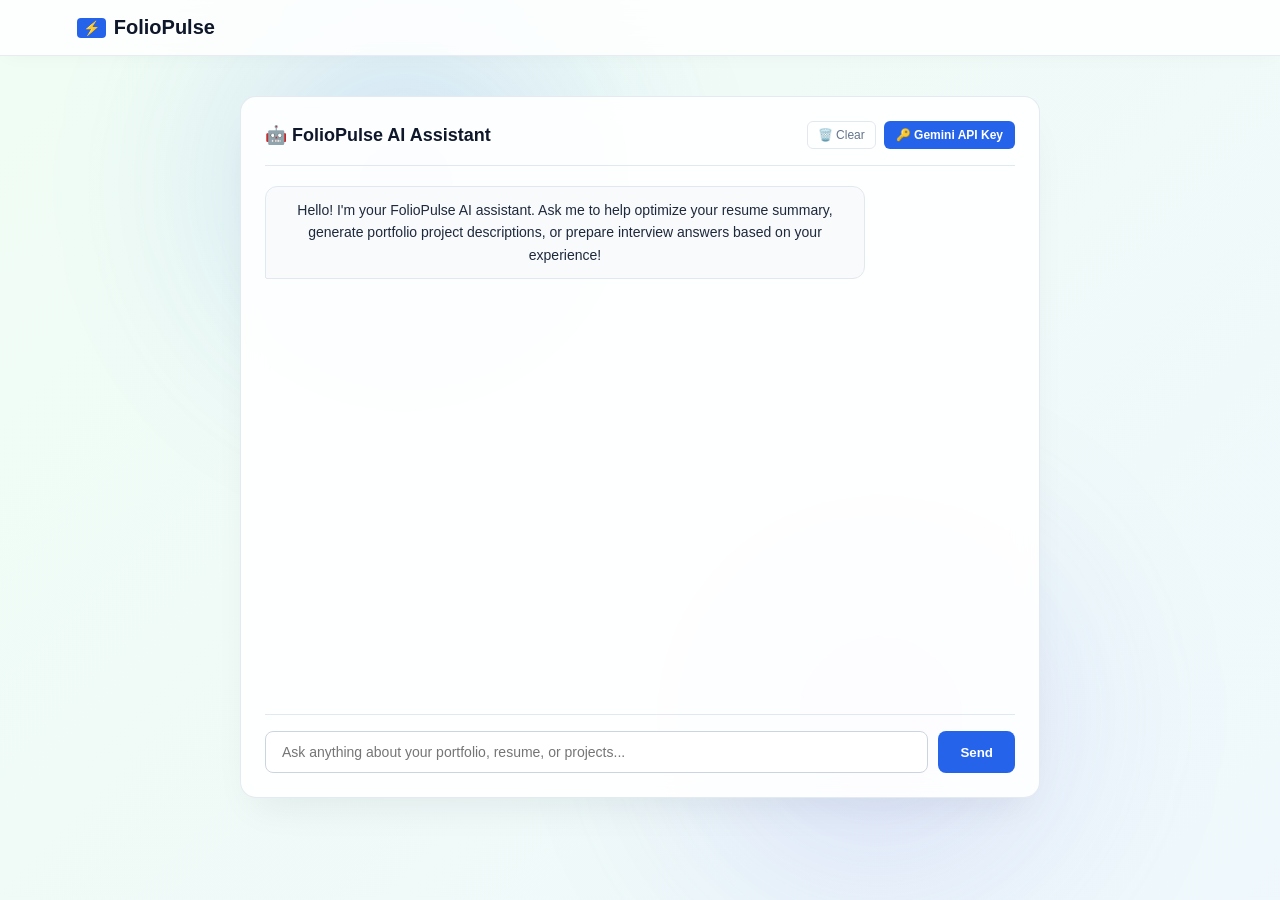
==== commit 59a6248a: "Update Gemini API Key references and styles" ====
--- a/chat.html
+++ b/chat.html
@@ -45,18 +45,18 @@
 
         .api-key-btn {
             font-size: 12px;
-            padding: 6px 12px;
-            background: #f1f5f9;
-            border: 1px solid #cbd5e1;
+            padding: 7px 12px;
+            background: #2563eb;
+            color: white;
+            border: none;
             border-radius: 6px;
             cursor: pointer;
             font-weight: 600;
             transition: all 0.2s ease;
-            color: #1e293b;
         }
 
         .api-key-btn:hover {
-            background: #e2e8f0;
+            background: #1d4ed8;
         }
 
         .clear-chat-btn {
@@ -242,7 +242,7 @@
                 <h2>🤖 FolioPulse AI Assistant</h2>
                 <div class="chat-header-actions">
                     <button class="clear-chat-btn" onclick="clearChat()" title="Clear Chat History">🗑️ Clear</button>
-                    <button class="api-key-btn" onclick="promptApiKey()">⚙️ Gemini Token / Key</button>
+                    <button class="api-key-btn" onclick="promptApiKey()">🔑 Gemini API Key</button>
                 </div>
             </div>
 
@@ -270,7 +270,7 @@
             syncNavbarProfile();
             const key = localStorage.getItem("geminiApiKey");
             if (!key) {
-                setTimeout(promptApiKey, 600);
+                setTimeout(promptApiKey, 500);
             }
         });
 
@@ -322,14 +322,15 @@
         function promptApiKey() {
             const currentKey = localStorage.getItem("geminiApiKey") || "";
             const key = prompt(
-                "Enter your Google Gemini API Key or Token (supports AQ... and AIza...):",
+                "Paste your Google Gemini API Key below:",
                 currentKey
             );
+
             if (key !== null) {
                 const cleaned = cleanToken(key);
                 if (cleaned !== "") {
                     localStorage.setItem("geminiApiKey", cleaned);
-                    alert("✓ Token saved successfully!");
+                    alert("✓ Gemini API Key saved successfully!");
                 } else {
                     localStorage.removeItem("geminiApiKey");
                 }
@@ -378,34 +379,17 @@
             return msg;
         }
 
-        // Smart header config for both AQ. Bearer tokens and AIza API keys
-        function buildAuthHeadersAndUrl(model, token) {
-            const clean = cleanToken(token);
-            const headers = { "Content-Type": "application/json" };
-            let url = `https://generativelanguage.googleapis.com/v1beta/models/${model}:generateContent`;
-
-            if (clean.startsWith("AQ.") || clean.startsWith("ya29.")) {
-                // OAuth 2.0 / Bearer token
-                headers["Authorization"] = `Bearer ${clean}`;
-            } else if (clean.startsWith("AIza")) {
-                // Standard Google API key
-                headers["x-goog-api-key"] = clean;
-                url += `?key=${clean}`;
-            } else {
-                // Fallback: send as Bearer and query param
-                headers["Authorization"] = `Bearer ${clean}`;
-                headers["x-goog-api-key"] = clean;
-                url += `?key=${clean}`;
-            }
-
-            return { url, headers };
-        }
-
-        async function executeGeminiRequest(token, contents) {
+        // Executes API request using Gemini 2.0 Flash and newer models first
+        async function executeGeminiRequest(key, contents) {
+            const cleanKey = cleanToken(key);
+            
+            // Priority list: gemini-2.0-flash is the primary model for new Google AI Studio projects
             const models = [
+                "gemini-2.0-flash",
+                "gemini-2.0-flash-lite",
                 "gemini-1.5-flash",
-                "gemini-2.0-flash",
                 "gemini-1.5-flash-latest",
+                "gemini-2.5-flash",
                 "gemini-1.5-pro",
                 "gemini-pro"
             ];
@@ -414,11 +398,14 @@
 
             for (const model of models) {
                 try {
-                    const { url, headers } = buildAuthHeadersAndUrl(model, token);
+                    const endpoint = `https://generativelanguage.googleapis.com/v1beta/models/${model}:generateContent?key=${encodeURIComponent(cleanKey)}`;
                     
-                    const response = await fetch(url, {
+                    const response = await fetch(endpoint, {
                         method: "POST",
-                        headers: headers,
+                        headers: {
+                            "Content-Type": "application/json",
+                            "x-goog-api-key": cleanKey
+                        },
                         body: JSON.stringify({
                             contents: contents,
                             generationConfig: {
@@ -436,40 +423,39 @@
 
                     if (data.error) {
                         const errMsg = data.error.message || "";
-                        if (data.error.code === 404 || errMsg.includes("not found")) {
+                        if (data.error.code === 404 || errMsg.includes("not found") || errMsg.includes("not supported")) {
                             lastError = new Error(errMsg);
-                            continue;
+                            continue; // Try next model in list
                         } else {
                             throw new Error(errMsg);
                         }
                     }
                 } catch (e) {
                     lastError = e;
-                    if (e.message && !e.message.includes("not found")) {
+                    if (e.message && !e.message.includes("not found") && !e.message.includes("not supported")) {
                         throw e;
                     }
                 }
             }
 
-            throw lastError || new Error("Unable to connect to Gemini. Please verify your token.");
+            throw lastError || new Error("Unable to connect. Please check your Gemini API key.");
         }
 
         async function sendMessage(event) {
             event.preventDefault();
             const text = userInput.value.trim();
-            const rawToken = localStorage.getItem("geminiApiKey");
+            const rawKey = localStorage.getItem("geminiApiKey");
 
             if (!text) return;
 
-            if (!rawToken) {
-                alert("Please add your Gemini API Key or Token first.");
+            if (!rawKey) {
+                alert("Please add your Gemini API Key first.");
                 promptApiKey();
                 return;
             }
 
-            const token = cleanToken(rawToken);
-
-            // Append user message
+            const key = cleanToken(rawKey);
+
             appendMessage(text, "user");
             userInput.value = "";
             sendBtn.disabled = true;
@@ -477,7 +463,6 @@
             const loadingMsg = appendMessage("Thinking...", "assistant loading");
 
             try {
-                // Fetch saved user data
                 let userProfile = {};
                 let portfolioData = {};
                 try {
@@ -492,7 +477,6 @@
 
                 const systemInstruction = `You are FolioPulse AI, an expert career advisor and portfolio builder assistant. Current User Profile & Portfolio Data: ${contextInfo}. Provide concise, actionable advice for portfolio improvement, tech skills, resume phrasing, and interview prep.`;
 
-                // Add to multi-turn conversation
                 conversationHistory.push({
                     role: "user",
                     parts: [{ text: text }]
@@ -503,7 +487,7 @@
                     if (idx === 0 && m.role === "user") {
                         return {
                             role: "user",
-                            parts: [{ text: `[System Instructions: ${systemInstruction}]\n\n${m.parts[0].text}` }]
+                            parts: [{ text: `${systemInstruction}\n\nUser Question: ${m.parts[0].text}` }]
                         };
                     }
                     return {
@@ -512,7 +496,7 @@
                     };
                 });
 
-                const data = await executeGeminiRequest(token, formattedContents);
+                const data = await executeGeminiRequest(key, formattedContents);
                 const replyText = data.candidates?.[0]?.content?.parts?.[0]?.text;
 
                 if (replyText) {
@@ -529,7 +513,7 @@
             } catch (err) {
                 console.error("Chat Error:", err);
                 loadingMsg.className = "message assistant error";
-                loadingMsg.innerHTML = `<strong>⚠️ ${err.message}</strong><br><small style="margin-top:6px;display:block;">Click <strong>"⚙️ Gemini Token / Key"</strong> in the top right to verify your token.</small>`;
+                loadingMsg.innerHTML = `<strong>⚠️ Error:</strong> ${err.message}<br><small style="margin-top:6px;display:block;">Click <strong>"🔑 Gemini API Key"</strong> in the top right to verify your key.</small>`;
             } finally {
                 sendBtn.disabled = false;
                 userInput.focus();
